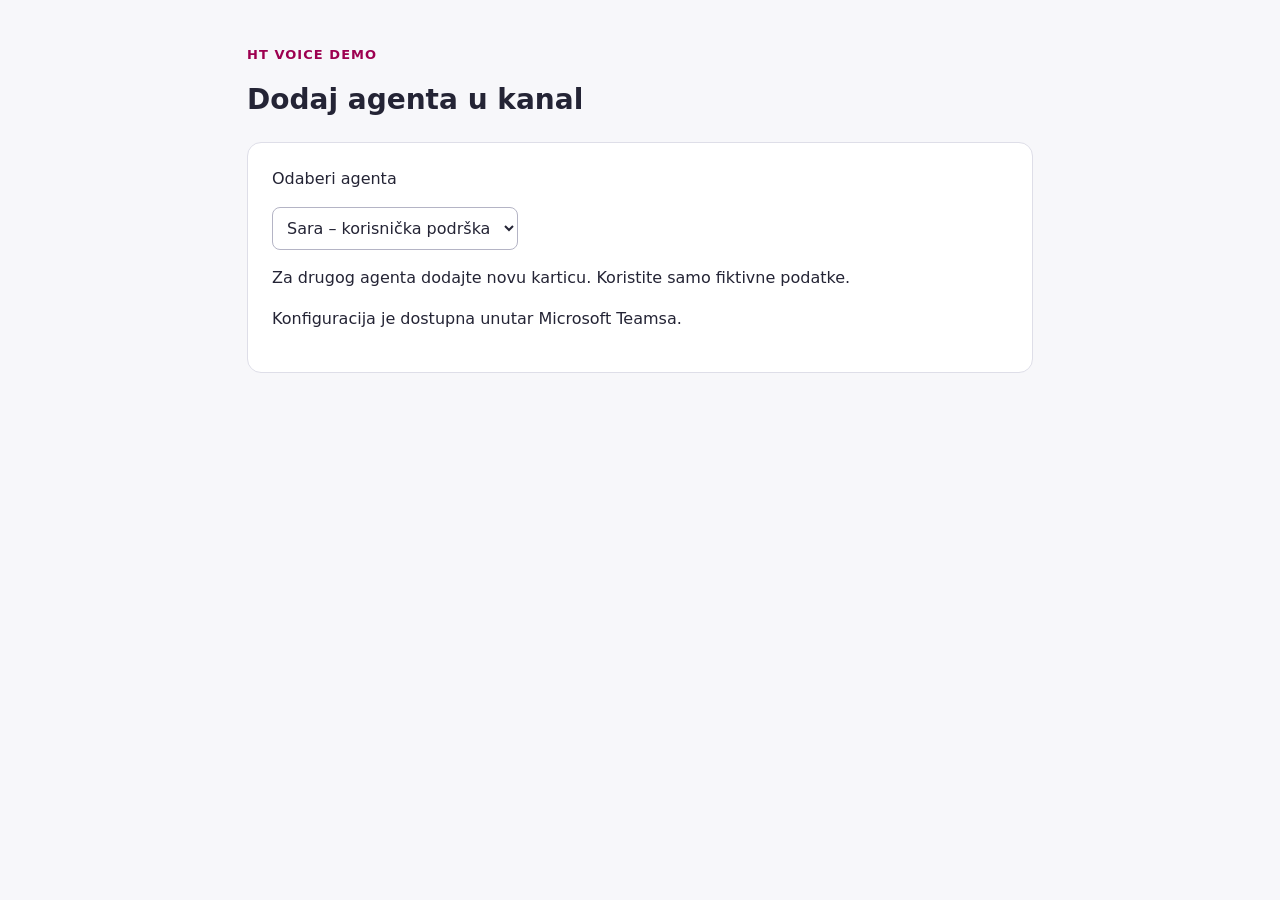
==== wwwroot/teams/config.html @ 52a8f4a3 "Add Microsoft Teams voice agent channel tabs and app package builder" ====
<!doctype html><html lang="hr"><head><meta charset="utf-8"><meta name="viewport" content="width=device-width, initial-scale=1"><title>Dodaj HT Voice Demo</title><link rel="stylesheet" href="style.css"><script src="https://res.cdn.office.net/teams-js/2.2.0/js/MicrosoftTeams.min.js"></script></head><body><main><p class="tag">HT VOICE DEMO</p><h1>Dodaj agenta u kanal</h1><section><label for="agent">Odaberi agenta</label><p><select id="agent"><option value="sara">Sara – korisnička podrška</option><option value="customer">Customer Simulator</option></select></p><p>Za drugog agenta dodajte novu karticu. Koristite samo fiktivne podatke.</p><p id="status" role="status">Povezivanje s Teamsom…</p></section></main><script src="config.js"></script></body></html>
---- wwwroot/teams/style.css ----
*{box-sizing:border-box}body{font:16px/1.55 system-ui,sans-serif;margin:0;background:#f7f7fa;color:#242435}main{max-width:850px;margin:auto;padding:32px}h1{font-size:28px;margin:8px 0}h2{font-size:20px}.tag{color:#9d0050;font-size:13px;font-weight:700;letter-spacing:.08em}section{background:white;border:1px solid #dedee8;border-radius:14px;padding:24px;margin:20px 0}a{color:#9d0050}select,button{font:inherit;padding:10px;border-radius:8px;border:1px solid #b4b4c5;background:white;color:inherit}nav{display:flex;flex-wrap:wrap;gap:12px}nav a{border:1px solid #b4b4c5;padding:8px 14px;border-radius:8px;text-decoration:none}nav a[aria-current=page]{background:#e20074;color:white;border-color:#e20074}.muted{color:#555563;font-size:14px}footer{font-size:13px;color:#555563}@media(prefers-color-scheme:dark){body{background:#191923;color:#ededf3}section,select,button{background:#272733;color:#ededf3;border-color:#56566a}a,.tag{color:#ff83c2}.muted,footer{color:#c1c1cf}}
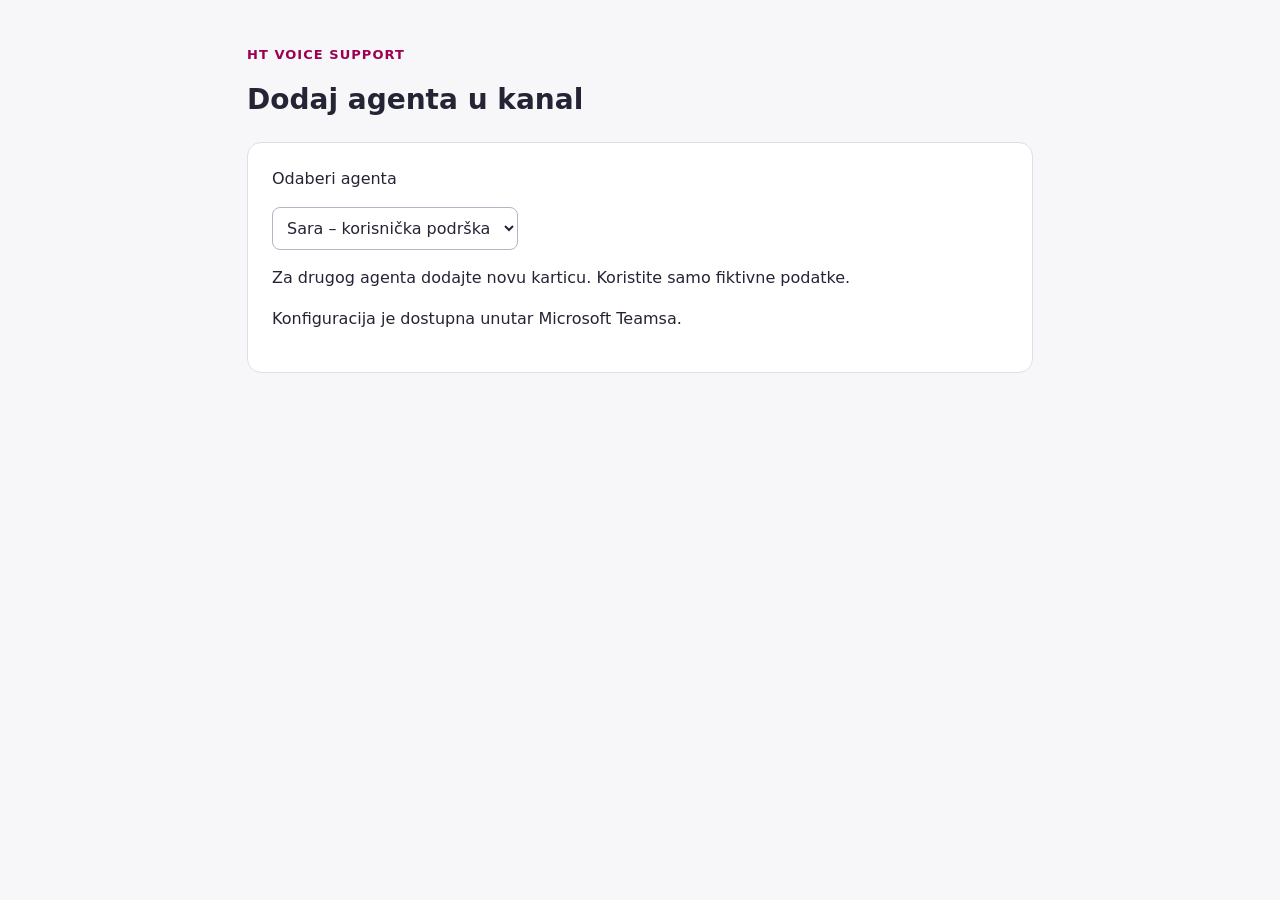
==== commit e8e986d9: "Normalize customer identities and voice support terminology" ====
--- a/wwwroot/teams/config.html
+++ b/wwwroot/teams/config.html
@@ -1 +1 @@
-<!doctype html><html lang="hr"><head><meta charset="utf-8"><meta name="viewport" content="width=device-width, initial-scale=1"><title>Dodaj HT Voice Demo</title><link rel="stylesheet" href="style.css"><script src="https://res.cdn.office.net/teams-js/2.2.0/js/MicrosoftTeams.min.js"></script></head><body><main><p class="tag">HT VOICE DEMO</p><h1>Dodaj agenta u kanal</h1><section><label for="agent">Odaberi agenta</label><p><select id="agent"><option value="sara">Sara – korisnička podrška</option><option value="customer">Customer Simulator</option></select></p><p>Za drugog agenta dodajte novu karticu. Koristite samo fiktivne podatke.</p><p id="status" role="status">Povezivanje s Teamsom…</p></section></main><script src="config.js"></script></body></html>+<!doctype html><html lang="hr"><head><meta charset="utf-8"><meta name="viewport" content="width=device-width, initial-scale=1"><title>Dodaj HT Voice Support</title><link rel="stylesheet" href="style.css"><script src="https://res.cdn.office.net/teams-js/2.2.0/js/MicrosoftTeams.min.js"></script></head><body><main><p class="tag">HT VOICE SUPPORT</p><h1>Dodaj agenta u kanal</h1><section><label for="agent">Odaberi agenta</label><p><select id="agent"><option value="sara">Sara – korisnička podrška</option><option value="customer">Ana Anić – korisnica</option></select></p><p>Za drugog agenta dodajte novu karticu. Koristite samo fiktivne podatke.</p><p id="status" role="status">Povezivanje s Teamsom…</p></section></main><script src="config.js"></script></body></html>
